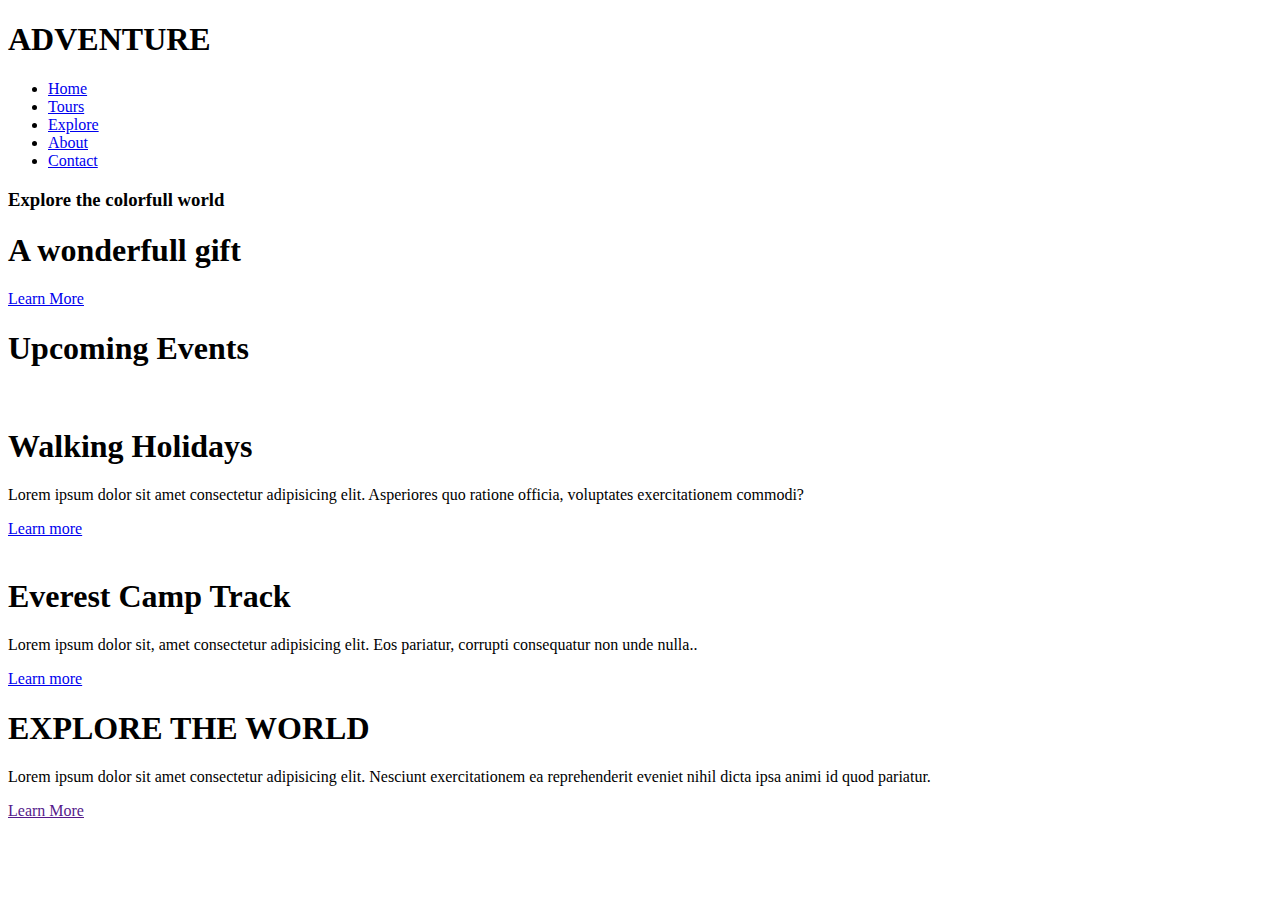
==== Html/practice.html @ d56d3ffe "first commit" ====
<!DOCTYPE html>
<html lang="en">
<head>
    <meta charset="UTF-8">
    <meta http-equiv="X-UA-Compatible" content="IE=edge">
    <meta name="viewport" content="width=device-width, initial-scale=1.0">
    <link rel="stylesheet" href="/home/alind/Food-web/Html/practice.css">
    <title>Document</title>
</head>
<body>
    <nav class="navbar">
       <div class="nav-container">
           <h1 class="nav-heading">ADVENTURE</h1>
           <ul class="menu-items">
               <li class="menu-item"><a href="#">Home</a></li>
               <li class="menu-item"><a href="#">Tours</a></li>
               <li class="menu-item"><a href="#">Explore</a></li>
               <li class="menu-item"><a href="#">About</a></li>
               <li class="menu-item"><a href="#" class="">Contact</a></li>
           </ul>
       </div>
   </nav> 
   <section class="header">
       <div class="header-content">
           <div class="heading-1"> <h3>Explore the colorfull world</h3></div>
           <div class="heading-2">
            <h1>A wonderfull gift</h1>
           </div>
           
           
           <a href="#" class="btn btn-primary">Learn More</a>
       </div>
   </section>
   <section class="upcoming-events">
       <h1 class="upcoming-events-heading">Upcoming Events</h1>
       <div class="upcoming-events-container container"> 
           <div class="event-details">
               <div class="event-image">
                   <img src="/home/alind/test1/images/img/img1.png" alt="">
                   <h1>Walking Holidays</h1>
                   <div class="event-text">
                    <p>Lorem ipsum dolor sit amet consectetur adipisicing elit. Asperiores quo ratione officia, voluptates exercitationem commodi?</p>
                    <a href="#" class="btn btn-primary">Learn more</a>
                </div>
               </div>
               <div class="event-image">
                <img src="/home/alind/test1/images/img/img2.png" alt="">
                <h1>Everest Camp Track</h1>
                <div class="event-text">
                 <p>Lorem ipsum dolor sit, amet consectetur adipisicing elit. Eos pariatur, corrupti consequatur non unde nulla..</p>
                 <a href="#" class="btn btn-primary">Learn more</a>
             </div>
            </div>
             
           </div>
       </div>
   </section>

   <section class="explore">
       <div class="container explore-container">
           <div class="explore-heading">
               <h1>EXPLORE THE WORLD</h1>
           </div>
           <div class="para">
               <p>Lorem ipsum dolor sit amet consectetur adipisicing elit. Nesciunt exercitationem ea reprehenderit eveniet nihil dicta ipsa animi id quod pariatur.</p>
               <a href="" class="btn btn-primary">Learn More</a>
           </div>
       </div>
   </section>
</body>
</html>
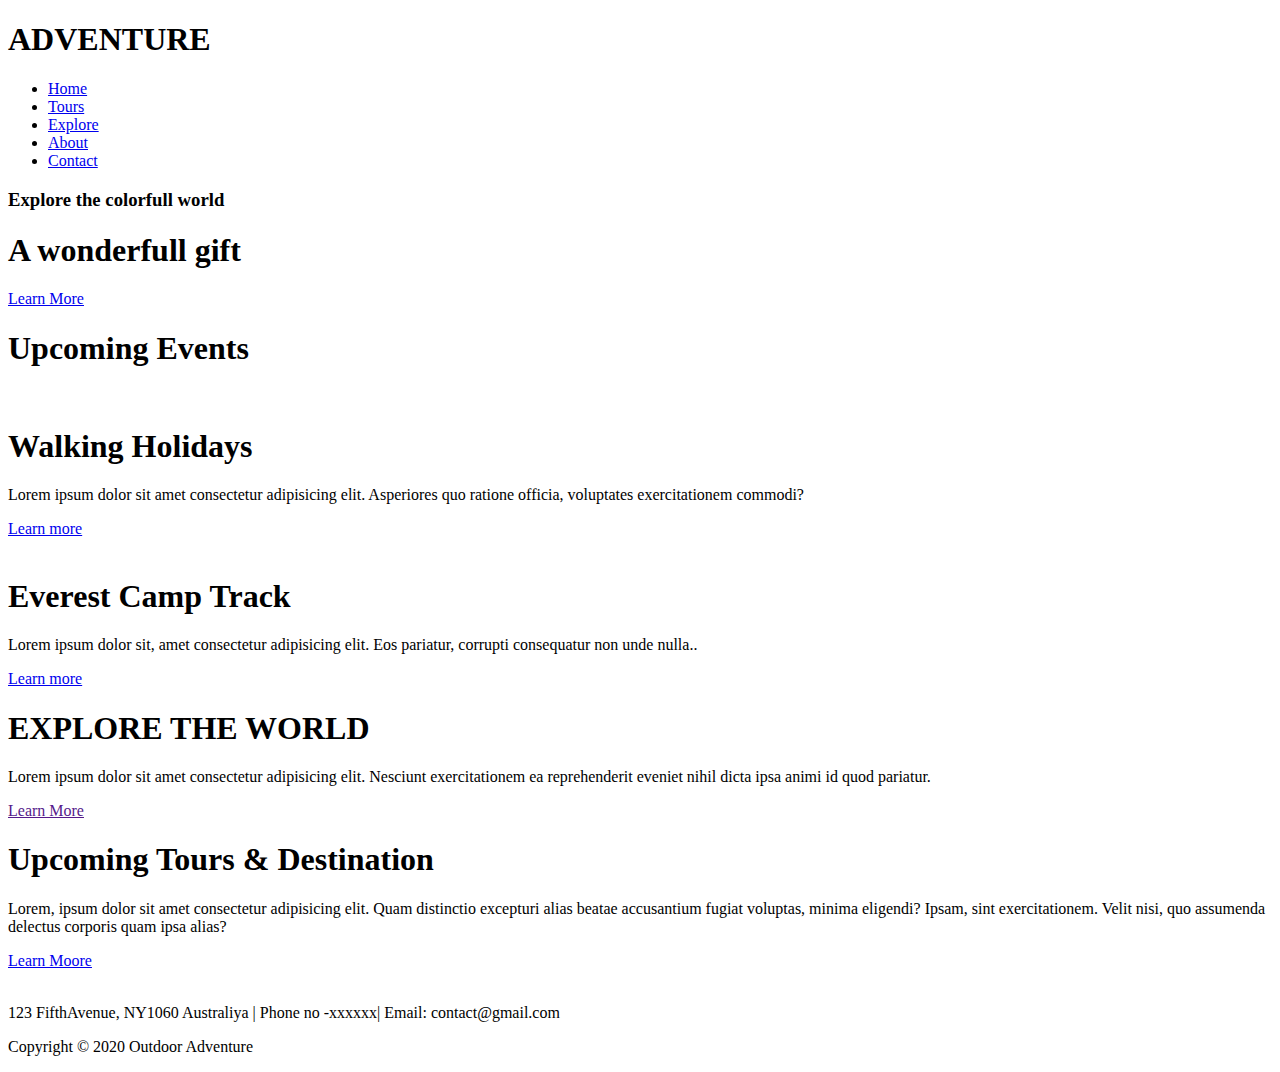
==== commit fc57e599: "js prctice" ====
--- a/Html/practice.html
+++ b/Html/practice.html
@@ -67,5 +67,30 @@
            </div>
        </div>
    </section>
+
+   <section class="upcoming">
+<div class="upcoming-container container">
+    <div class="text">
+        <h1>Upcoming Tours & Destination</h1>
+        <p>Lorem, ipsum dolor sit amet consectetur adipisicing elit. Quam distinctio excepturi alias beatae accusantium fugiat voluptas, minima eligendi? Ipsam, sint exercitationem. Velit nisi, quo assumenda delectus corporis quam ipsa alias?</p>
+        <a href="#" class="btn btn-primary">Learn Moore</a>
+    </div>
+    <div class="image">
+        <img src="/home/alind/test1/images/img/img3.png" alt="">
+        <img src="/home/alind/test1/images/img/img4.png" alt="">
+        <img src="/home/alind/test1/images/img/img5.png" alt="">
+        <img src="/home/alind/test1/images/img/img6.png" alt="">
+    </div>
+</div>
+   </section>
+   <footer class="last">
+       <div class="last-div">
+       <p>123 FifthAvenue, NY1060 Australiya | Phone no -xxxxxx| Email: contact@gmail.com</p>
+       <p>Copyright &copy; 2020 Outdoor Adventure</p>
+    </div>
+   </footer> 
+   <script src="/home/alind/Food-web/Html/practice.js">
+       
+   </script>
 </body>
 </html>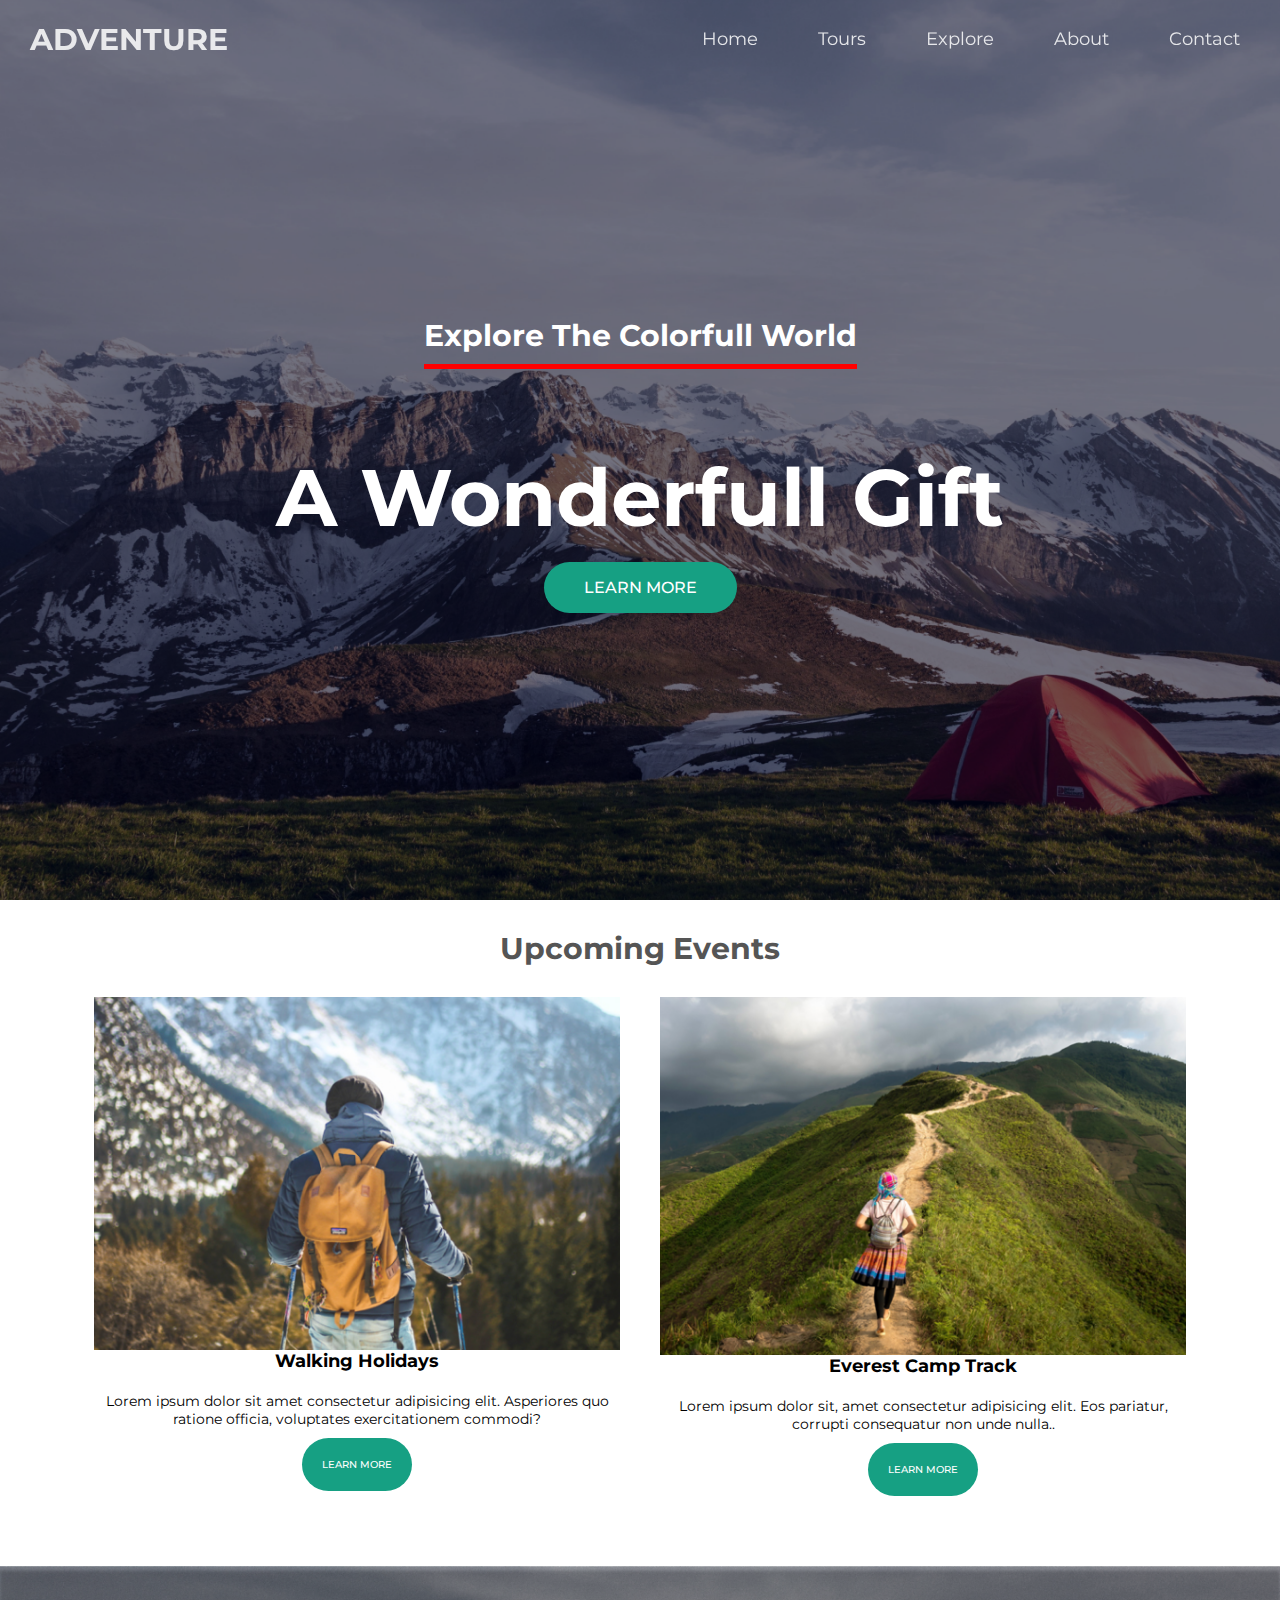
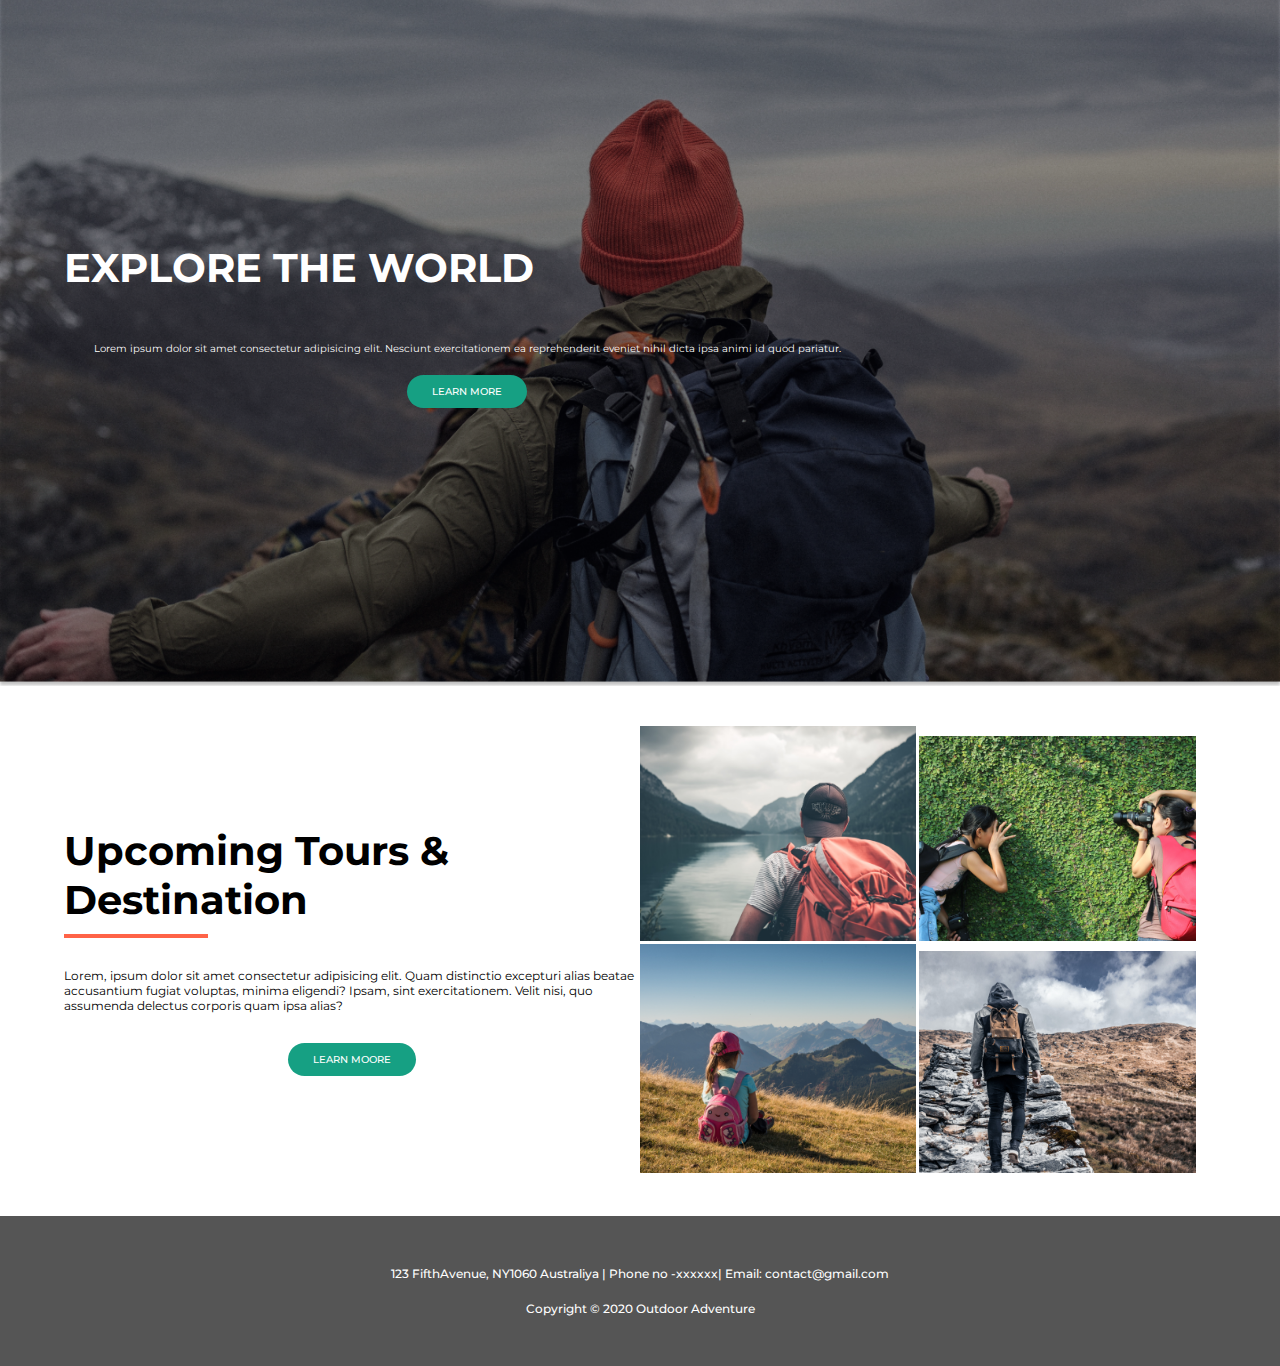
==== commit c62c5abf: "first commit" ====
--- a/Html/practice.html
+++ b/Html/practice.html
@@ -4,7 +4,7 @@
     <meta charset="UTF-8">
     <meta http-equiv="X-UA-Compatible" content="IE=edge">
     <meta name="viewport" content="width=device-width, initial-scale=1.0">
-    <link rel="stylesheet" href="/home/alind/Food-web/Html/practice.css">
+    <link rel="stylesheet" href="practice.css">
     <title>Document</title>
 </head>
 <body>
@@ -36,7 +36,7 @@
        <div class="upcoming-events-container container"> 
            <div class="event-details">
                <div class="event-image">
-                   <img src="/home/alind/test1/images/img/img1.png" alt="">
+                   <img src="./img/img1.png" alt="">
                    <h1>Walking Holidays</h1>
                    <div class="event-text">
                     <p>Lorem ipsum dolor sit amet consectetur adipisicing elit. Asperiores quo ratione officia, voluptates exercitationem commodi?</p>
@@ -44,7 +44,7 @@
                 </div>
                </div>
                <div class="event-image">
-                <img src="/home/alind/test1/images/img/img2.png" alt="">
+                <img src="./img/img2.png" alt="">
                 <h1>Everest Camp Track</h1>
                 <div class="event-text">
                  <p>Lorem ipsum dolor sit, amet consectetur adipisicing elit. Eos pariatur, corrupti consequatur non unde nulla..</p>
@@ -76,10 +76,10 @@
         <a href="#" class="btn btn-primary">Learn Moore</a>
     </div>
     <div class="image">
-        <img src="/home/alind/test1/images/img/img3.png" alt="">
-        <img src="/home/alind/test1/images/img/img4.png" alt="">
-        <img src="/home/alind/test1/images/img/img5.png" alt="">
-        <img src="/home/alind/test1/images/img/img6.png" alt="">
+        <img src="./img/img3.png" alt="">
+        <img src="./img/img4.png" alt="">
+        <img src="./img/img5.png" alt="">
+        <img src="./img/img6.png" alt="">
     </div>
 </div>
    </section>
--- a/Html/practice.css
+++ b/Html/practice.css
@@ -0,0 +1,356 @@
+ @import url('https://fonts.googleapis.com/css2?family=Montserrat:ital,wght@0,100;0,200;0,300;0,400;0,500;0,700;1,200;1,300;1,400;1,500&family=Poppins:ital,wght@0,200;0,300;0,400;0,500;0,600;0,700;0,800;0,900;1,300;1,400;1,500;1,600;1,700;1,800;1,900&display=swap');
+ 
+*,
+*::after,
+*::before{
+    box-sizing: border-box;
+    padding: 0;
+    margin: 0;
+}
+body{
+    font-family: 'Montserrat', sans-serif;
+}
+html{
+    font-size: 62.5%;
+}
+.navbar{
+   position: fixed;
+
+    color: white;
+    opacity: 0.85;
+    z-index: 999;
+   width: 100%;
+}
+.container{
+    max-width: 1200px;
+    width: 90%;
+    margin: auto;
+}
+.btn{
+    display: inline-block;
+    padding: 1em 2.5em;
+    text-decoration: none;
+    border-radius: 50px;
+    cursor: pointer;
+    outline: none;
+    margin-top: 1em;
+    text-transform: uppercase;
+    font-weight: 500;
+}
+.btn-primary{
+    color: #fff;
+    background: #16a083;
+}
+
+
+.nav-container{
+    
+    display: flex;
+    justify-content: space-between;
+    align-items: center;
+    height: 78px;
+    
+}
+.nav-container .nav-heading{
+font-size: 3rem;
+color: black;
+margin-left: 1em;
+color: white;
+}
+.nav-container .menu-items{
+    display: flex;
+    justify-content: space-between;
+    padding: 1em;
+}
+.nav-container .menu-item{
+    list-style: none;
+    margin: 0 3rem ;
+    font-size: 1.8rem;
+ 
+}
+.nav-container a{
+    text-decoration: none;
+    color: white;
+}
+.nav-container a:hover{
+    color: aqua;
+}
+
+.header{
+background: url('./img/header-bg.png');
+width: 100%;
+height: 100vh;
+background-position: center;
+background-repeat: no-repeat;
+background-size: cover;
+}
+.header-content{
+    
+    display: flex;
+    flex-direction: column;
+    align-items: center;
+    justify-content: center;
+    height: 100%;
+    font-size: 1.6rem;
+    color: white;
+}
+.header-content .heading-1{
+    padding: 3rem;
+    margin-bottom: 2rem;
+    text-transform: capitalize;
+    
+}
+.header-content .heading-1 h3{
+font-size: 3rem;
+}
+.header-content .heading-2{
+    margin-top: 3rem;
+    font-size: 4rem;
+    text-transform: capitalize;
+}
+.header-content .heading-1 h3::after{
+    content: "";
+    display: block;
+    border-bottom: 5px solid red;
+    width: 100%;
+    margin-top: 1rem;
+    
+}
+.header-content a:hover{
+    background: #FF6347
+} 
+
+/* #####up#### */
+
+
+.upcoming-events{
+    padding: 3rem 0;
+}
+.upcoming-events-heading{
+    text-align: center;
+    font-size: 3rem;
+    color: #555;
+}
+.upcoming-events-heading::after{
+    content: "";
+    display: block;
+    
+    width: 10%;
+    margin-top: 1rem;
+    text-align: center;
+}
+.event-details {
+    display: flex;
+    justify-content: space-between;
+    margin: 1rem;
+}
+.event-image{
+    width: 50%;
+    margin: 2rem;
+}
+.event-image img{
+    width: 100%;
+    display: block;
+    object-fit: cover;
+    object-position: right;
+    
+
+}
+
+
+.event-text p{
+    margin-top: 1rem;
+    font-size: 1.4rem;
+    text-align: center;
+}
+.event-text{
+    text-align: center;
+    padding: 1rem;
+}
+.event-text a{
+    padding: 2rem;
+}
+.event-image h1{
+    text-align: center;
+    font-size: 1.8rem;
+    font-weight: 700;
+} 
+
+/* #####explore### */
+
+.explore{
+    padding: 2rem 0;
+    background: url("./img/bg2.png");
+    width: 100vw;
+    height: 80vh;
+    background-repeat: no-repeat;
+    background-position: center;
+    background-size: cover;
+}
+.explore-container{
+    
+    display: flex;
+    flex-direction: column;
+   height: 100%;
+   justify-content: center;
+}
+.explore-heading h1{
+    font-size: 4rem;
+    color: white;
+    margin-bottom: 5rem;
+}
+.para{
+    font-size: 1rem;
+    width: 70%;
+   text-align: center;
+}
+.para p{
+
+    color: white;
+    margin-bottom: 1rem;
+}
+.para a{
+
+}
+.upcoming{
+    padding: 4rem 0;
+}
+.upcoming-container{
+    display: flex;
+    justify-content: space-between;
+}
+.text{
+    width: 50%;
+    height: 100%;
+    display: flex;
+    flex-wrap: wrap;
+    justify-content: center;
+    align-items: center;
+    
+    margin: auto;
+}
+.image{
+    width: 50%;
+    height: 100%;
+}
+.image img{
+    width: 48%;
+}
+.text h1{
+font-size: 4rem;
+margin-bottom: 3rem;
+}
+.text h1::after{
+content: "";
+display: block;
+border-bottom:4px solid #FF6347;
+width: 25%;
+margin-top: 1rem;
+}
+.text p{
+    font-size: 1.2rem;
+    margin-bottom: 2rem;
+}
+.last{
+    background: #555;
+    padding: 4rem;
+}
+.last-div{
+    text-align: center;
+   
+}
+.last-div p{
+    color: white;
+    font-size: 1.2rem;
+    padding: 1rem;
+    font-weight: 500;
+} 
+
+
+
+   /* *{
+       box-sizing: border-box;
+   }
+   body{
+       font-family: Arial, Helvetica, sans-serif;
+   }
+   li{
+       list-style: none;
+   }
+   .hamburger-menu{
+    position: relative;
+ 
+   }
+   .hamburger-menu input{
+       display: block;
+       width: 40px;
+       height: 32px;
+       position: absolute;
+       top: 15px;
+       left: 5px;
+       z-index: 999;
+       opacity: 0;
+   }
+   .hamburger-lines{
+      width: 40px;
+       height: 32px;
+      
+       position: absolute;
+       top: 19px;
+       left: 7px;
+       z-index: 1;
+       display: flex;
+       flex-direction: column;
+       justify-content: space-between;
+   }
+
+ 
+   .menu-items{
+       padding-top: 100px;
+       transform: translate(-110%);
+       transition: transform .5s ease-in-out;
+      color: #fff;
+       padding-bottom: 20px;
+       padding-left: 18px;
+       background: #232323;
+       margin-top: -15px;
+       margin-left: -15px;
+       max-width: 400px;
+    width: 90%;
+   }
+   .hamburger-menu input[type="checkbox"]:checked ~ .menu-items{
+     
+       transform: translate(0%);
+   }
+   .hamburger-menu input[type="checkbox"]:checked ~ .hamburger-lines .line{
+       background: #fff;
+
+   }
+   .menu-items li{
+       margin-bottom: 2rem;
+       font-size: 1.5rem;
+   }
+.hamburger-lines .line{
+    display: block;
+    height: 4px;
+    width: 100%;
+    background: #232323;
+    border-radius: 10px;
+}
+.hamburger-lines .line1{
+transform-origin: 0% 0%;
+transition: transform 0.4s ease-in-out;
+}
+.hamburger-lines .line3{
+    transform-origin: 0% 100%;
+    transition: transform 0.4s ease-in-out;
+}
+.hamburger-menu input[type="checkbox"]:checked ~ .hamburger-lines .line1{
+    transform: rotate(45deg);
+}
+.hamburger-menu input[type="checkbox"]:checked ~ .hamburger-lines .line3{
+    transform: rotate(-45deg);
+}
+.hamburger-menu input[type="checkbox"]:checked ~ .hamburger-lines .line2{
+   display: none;
+} */
